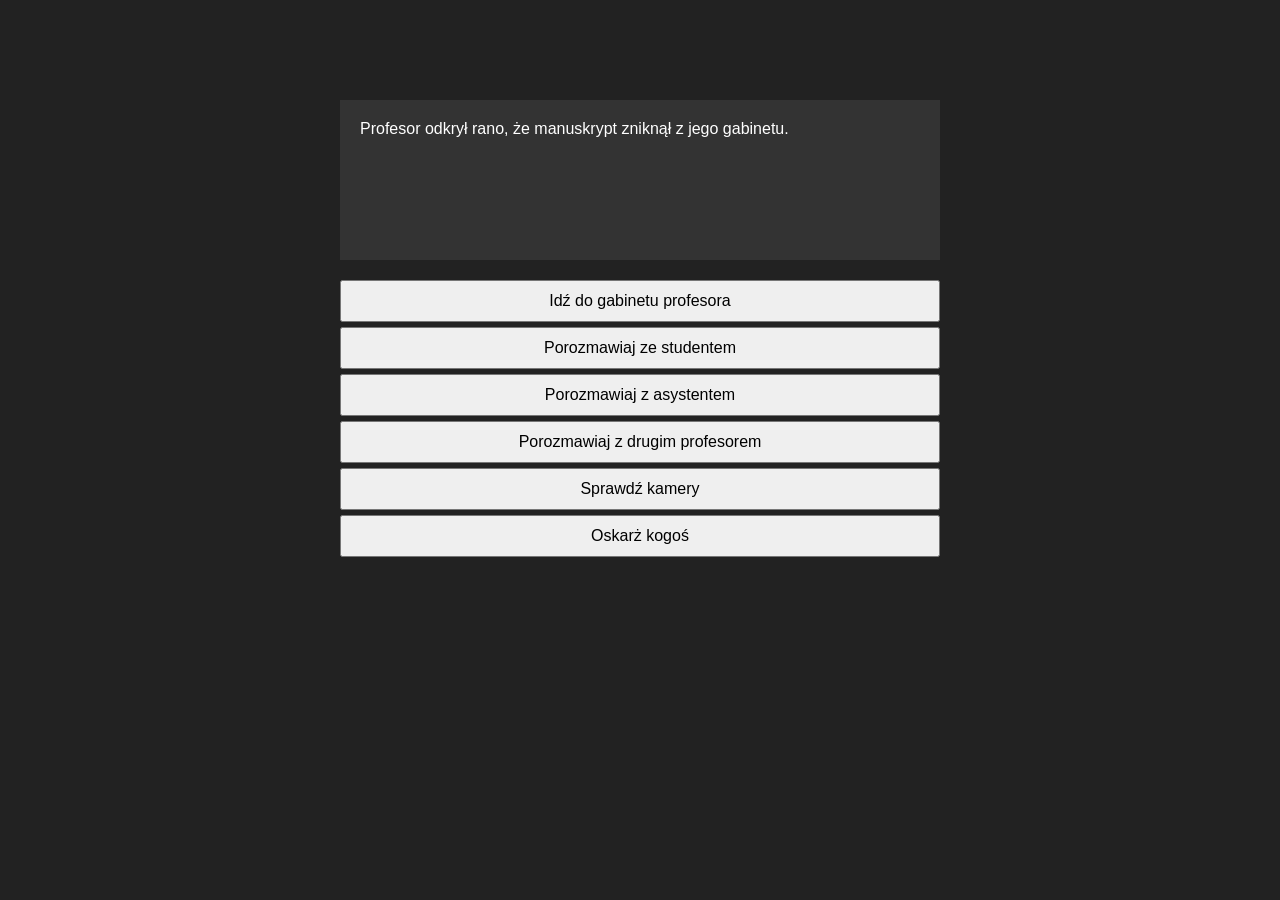
==== detective-game/index.html @ 31e4e5b7 "Add files via upload Adding files to the repository for the first time. A simple investigation basel" ====
﻿<!DOCTYPE html>
<html lang="ru">
<head>
<meta charset="UTF-8">
<title>Detective Game</title>
<link rel="stylesheet" href="style.css">
</head>

<body>

<div id="game">

    <div id="text">
        Здесь будет текст сцены
    </div>

    <div id="choices">
        <!-- сюда будут добавляться кнопки -->
    </div>

</div>

<script src="script.js"></script>

</body>
</html>
---- detective-game/style.css ----
﻿body{
    font-family: Arial;
    background:#222;
    color:white;
    display:flex;
    justify-content:center;
    margin-top:100px;
}

#game{
    width:600px;
}

#text{
    background:#333;
    padding:20px;
    margin-bottom:20px;
    min-height:120px;
}

button{
    display:block;
    margin:5px 0;
    padding:10px;
    width:100%;
    font-size:16px;
}
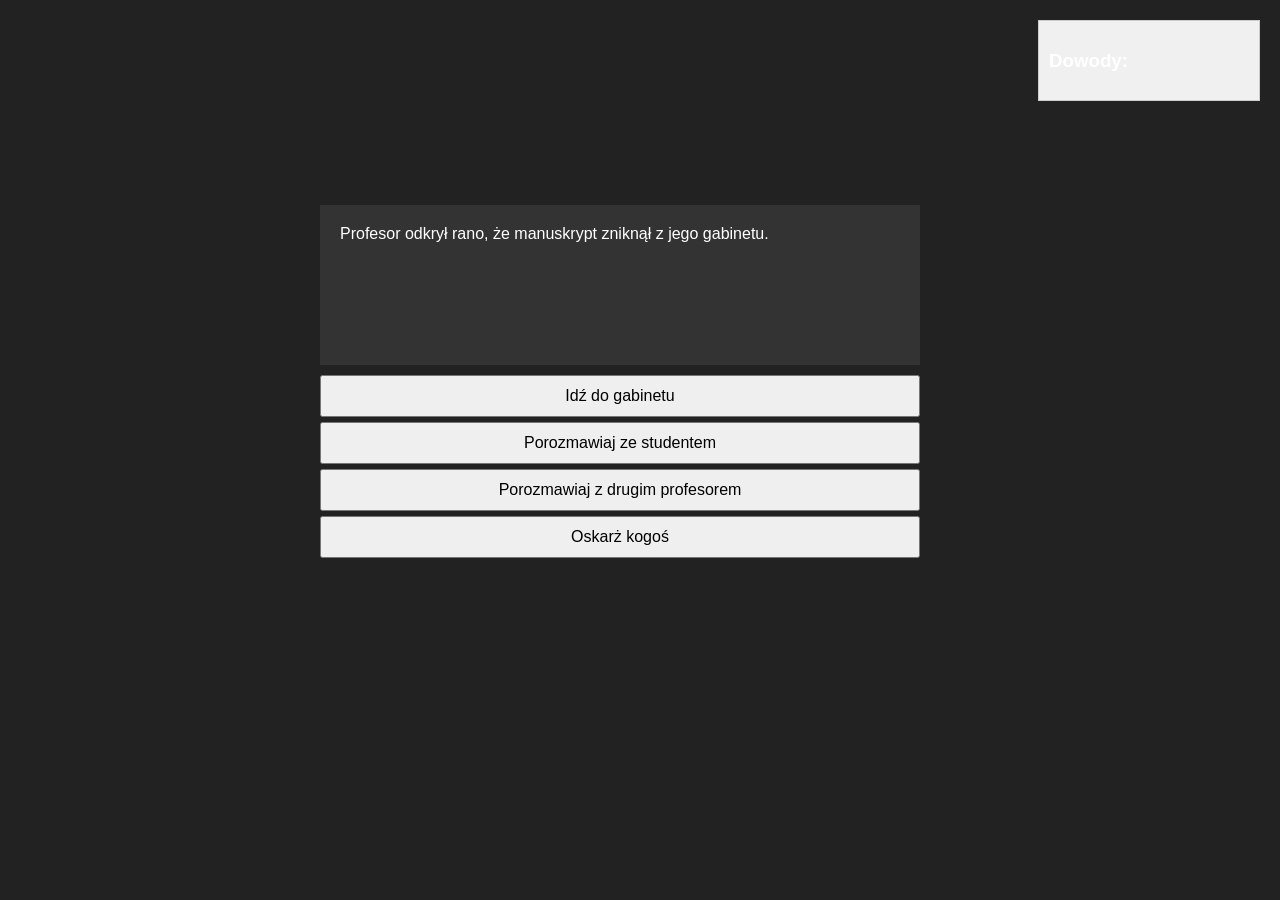
==== commit 422083f4: "Add files via upload Replaced static text with dialogue sequences. Each dialogue now consists of spe" ====
--- a/detective-game/index.html
+++ b/detective-game/index.html
@@ -10,14 +10,19 @@
 
 <div id="game">
 
-    <div id="text">
-        Здесь будет текст сцены
-    </div>
+    <div id="name"></div>
 
-    <div id="choices">
-        <!-- сюда будут добавляться кнопки -->
-    </div>
+    <div id="text"></div>
 
+    <div id="choices"></div>
+
+</div>
+
+<ul id="evidenceList"></ul>
+
+<div id="evidencePanel">
+    <h3>Dowody:</h3>
+    <ul id="evidenceList"></ul>
 </div>
 
 <script src="script.js"></script>
--- a/detective-game/style.css
+++ b/detective-game/style.css
@@ -7,15 +7,29 @@
     margin-top:100px;
 }
 
-#game{
-    width:600px;
+#game {
+    width: 600px;
+    margin: 100px auto;
 }
 
-#text{
-    background:#333;
-    padding:20px;
-    margin-bottom:20px;
-    min-height:120px;
+#name {
+    font-weight: bold;
+    margin-bottom: 5px;
+    color: #ffd700;
+    white-space: pre-wrap;
+}
+
+#text {
+    background: #333;
+    padding: 20px;
+    min-height: 120px;
+    margin-bottom: 10px;
+}
+
+button {
+    padding: 10px;
+    margin-top: 5px;
+    width: 100%;
 }
 
 button{
@@ -25,3 +39,16 @@
     width:100%;
     font-size:16px;
 }
+#evidencePanel {
+    position: fixed;
+    right: 20px;
+    top: 20px;
+    width: 200px;
+    background: #f0f0f0;
+    padding: 10px;
+    border: 1px solid #ccc;
+}
+
+    #evidencePanel ul {
+        padding-left: 20px;
+    }
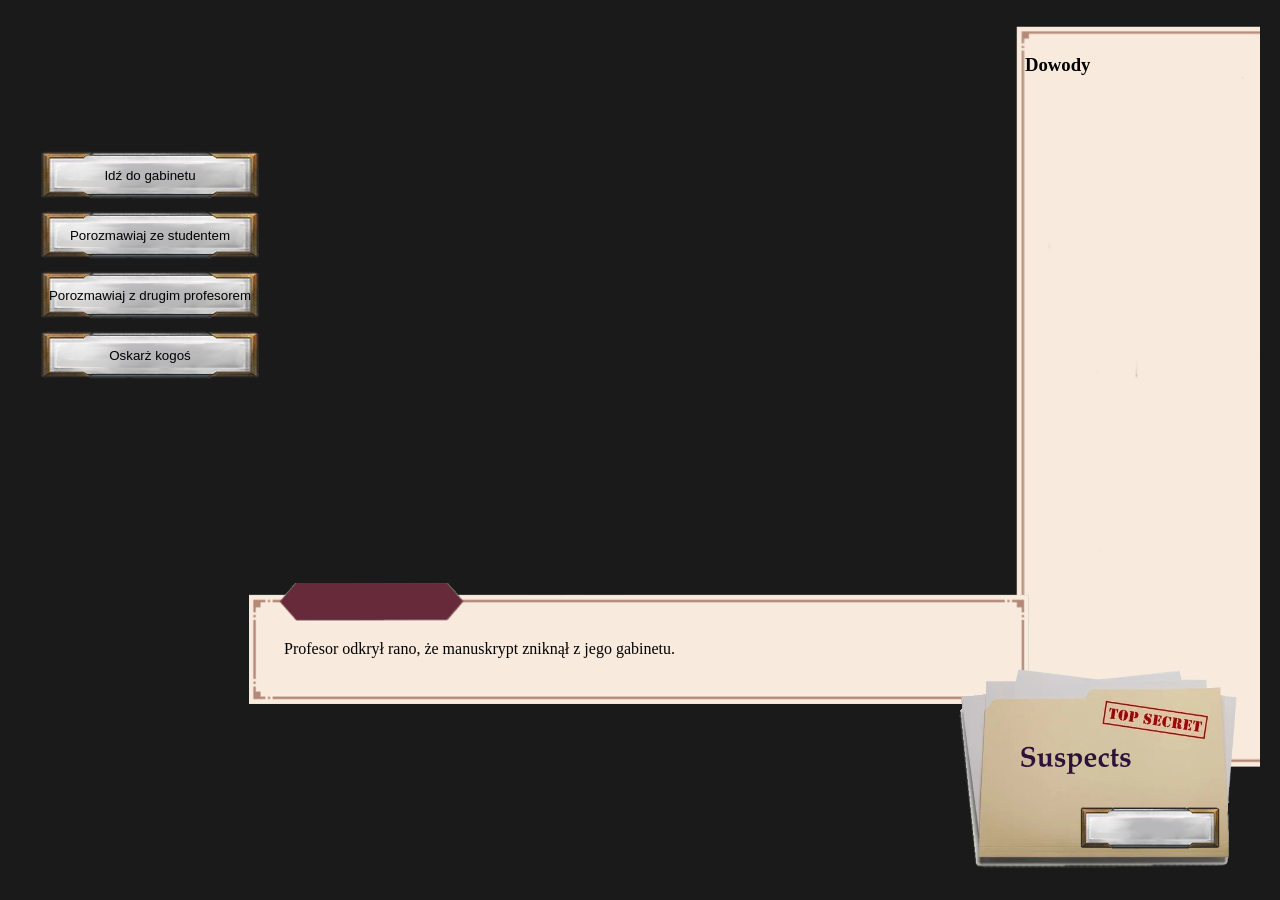
==== commit 3d35e4e9: "Add files via upload UI Layer Separation. Refactored interaction layer into two distinct containers:" ====
--- a/detective-game/index.html
+++ b/detective-game/index.html
@@ -1,34 +1,54 @@
 ﻿<!DOCTYPE html>
-<html lang="ru">
+<html lang="pl">
 <head>
 <meta charset="UTF-8">
-<title>Detective Game</title>
+<title>Detective VN</title>
 <link rel="stylesheet" href="style.css">
 </head>
-
 <body>
 
 <div id="game">
 
-    <div id="name"></div>
+    <!-- PANEL DOWODÓW -->
+    <div id="evidencePanel">
+        <h3>Dowody</h3>
+        <ul id="evidenceList"></ul>
+    </div>
 
-    <div id="text"></div>
+    <!-- КНОПКА БЛОКНОТА -->
+    <img id="notebookIMG" src="images/pd.png">
+    <img id="notebookBtn" src="images/bn.png">
+    
+    <!-- ЛЕВЫЕ КНОПКИ -->
+    <div id="leftChoices"></div>
 
-    <div id="choices"></div>
+    <!-- ДИАЛОГОВЫЕ КНОПКИ -->
+    <div id="dialogChoices"></div>
+
+    <!-- ДИАЛОГ -->
+    <div id="dialogBox">
+        <div id="name"></div>
+        <div id="text"></div>
+    </div>
+
+    <!-- ПАНЕЛЬ ПОДОЗРЕВАЕМЫХ -->
+    <div id="suspectsPanel" class="hidden">
+
+        <div id="suspectsContent">
+            <img src="images/sus1.png">
+            <img src="images/sus2.png">
+            <img src="images/sus3.png">
+            <img src="images/sus4.png">
+        </div>
+
+        <button id="closeSuspects">Zamknij</button>
+
+    </div>
 
 </div>
 
-<ul id="evidenceList"></ul>
-
-<div id="evidencePanel">
-    <h3>Dowody:</h3>
-    <ul id="evidenceList"></ul>
-</div>
-
 <script src="script.js"></script>
-
 </body>
 </html>
 
 
-
--- a/detective-game/style.css
+++ b/detective-game/style.css
@@ -1,54 +1,166 @@
-﻿body{
-    font-family: Arial;
-    background:#222;
-    color:white;
-    display:flex;
-    justify-content:center;
-    margin-top:100px;
+﻿@font-face {
+    font-family: "XTypewriter-Regular";
+    src: url("fonts/XTypewriter-Regular.ttf");
+}
+@font-face {
+    font-family: "friendlyscribbles";
+    src: url("fonts/friendlyscribbles.ttf");
+}
+body {
+    margin: 0;
+    font-family: "XTypewriter-Regular";
+    background: #1a1a1a;
+    color: white;
 }
 
 #game {
-    width: 600px;
-    margin: 100px auto;
+    position: relative;
+    width: 100%;
+    height: 100vh;
+}
+
+#evidencePanel {
+    position: absolute;
+    right: 20px;
+    top: 20px;
+    width: 220px;
+    height: 80%;
+    background: url("images/ave.png");
+    background-size: cover;
+    padding: 15px;
+    color: black;
+    overflow: auto;
+}
+
+#notebookBtn {
+    font-family: "XTypewriter-Regular", Arial;
+    position: absolute;
+    bottom: 50px;
+    right: 60px;
+    width: 140px;
+    height: auto;
+
+    cursor: pointer;
+    z-index: 2000;
+}
+
+#leftChoices {
+    font-family: "XTypewriter-Regular", Arial;
+    position: absolute;
+    left: 40px;
+    top: 150px;
+    width: 220px;
+    display: flex;
+    flex-direction: column;
+    gap: 10px;
+}
+
+#dialogChoices {
+    position: absolute;
+    background: url("images/bn.png");
+    bottom: 140px;
+    left: 73%;
+    transform: translateX(-50%);
+}
+
+
+.leftBtn {
+    font-family: "XTypewriter-Regular", Arial;
+    height: 50px;
+    background: url("images/bn.png");
+    background-size: 100% 100%;
+    border: none;
+    color: black;
+    cursor: pointer;
+}
+
+.dialogBtn {
+    font-family: "XTypewriter-Regular", Arial;
+    height: 60px;
+    background: url("images/bn.png");
+    background-size: 100% 100%;
+    border: none;
+    color: black;
+    cursor: pointer;
+}
+
+#dialogBox {
+    position: absolute;
+    top: 580px;
+    left: 50%;
+    transform: translateX(-50%);
+    width: 792px;
+    height: 131px;
+    background: url("images/dialog.png");
+    background-size: cover;
+    position: relative;
 }
 
 #name {
-    font-weight: bold;
-    margin-bottom: 5px;
+    position: absolute;
+    top: 10px;
+    left: 60px;
     color: #ffd700;
+}
+
+#text {
+    position: absolute;
+    top: 60px;
+    left: 40px;
+    right: 40px;
+    color: black;
     white-space: pre-wrap;
 }
 
-#text {
-    background: #333;
+#suspectsPanel {
+    position: absolute;
+    flex-direction: column;
+    top: 50%;
+    left: 50%;
+    transform: translate(-50%, -50%);
+    width: 800px;
+    height: auto;
+    background: url("images/pd3.png");
+    background-size: 100% 100%;
+    background-repeat: no-repeat;
     padding: 20px;
-    min-height: 120px;
-    margin-bottom: 10px;
+    z-index: 1000;
 }
 
-button {
-    padding: 10px;
-    margin-top: 5px;
-    width: 100%;
+.hidden {
+    display: none;
 }
 
-button{
-    display:block;
-    margin:5px 0;
-    padding:10px;
-    width:100%;
-    font-size:16px;
-}
-#evidencePanel {
-    position: fixed;
-    right: 20px;
-    top: 20px;
-    width: 200px;
-    background: #f0f0f0;
-    padding: 10px;
-    border: 1px solid #ccc;
+#suspectsContent {
+    display: grid;
+    grid-template-columns: 1fr 1fr;
+    gap: 10px;
 }
 
-    #evidencePanel ul {
-        padding-left: 20px;
-    }+    #suspectsContent img {
+        width: 100%;
+    }
+#closeSuspects {
+    font-family: "XTypewriter-Regular", Arial;
+    position: relative;
+    height: 50px;
+    width: 100px;
+    background: url("images/bn.png");
+    bottom: 30px;
+    left: 20px;
+    background-size: 100% 100%;
+    border: none;
+    color: black;
+    cursor: pointer;
+    margin-top: 10px;
+}
+#notebookIMG {
+    position: absolute;
+    bottom: 20px;
+    right: 0px;
+
+    width: 350px;
+    height: auto;
+
+    z-index: 2000;
+}
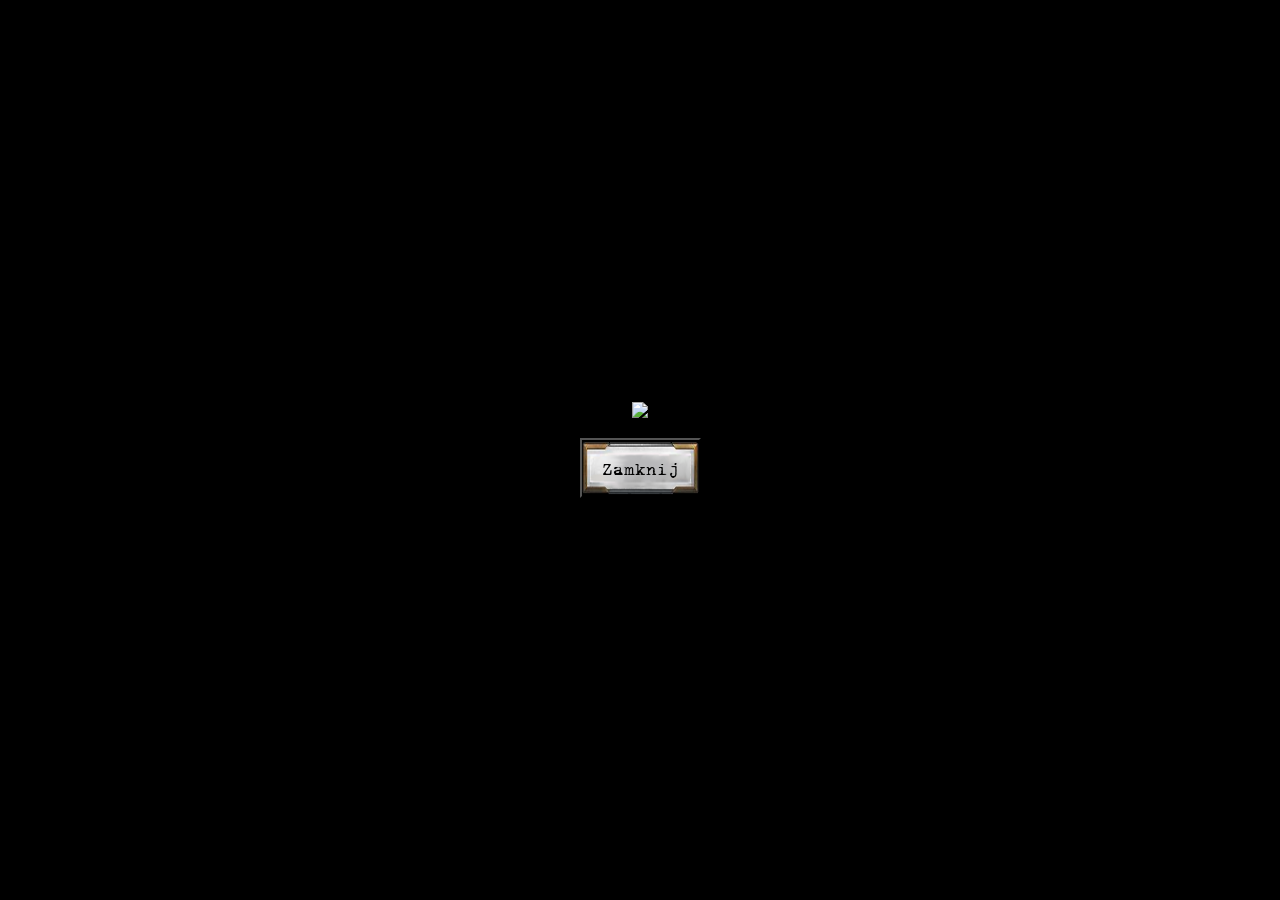
==== commit 147b548b: "Add files via upload Game logic was extended with a focus on conditional progression and state-drive" ====
--- a/detective-game/index.html
+++ b/detective-game/index.html
@@ -8,30 +8,32 @@
 <body>
 
 <div id="game">
+    <div id="introScreen">
 
+        <img src="images/sr.png" id="introImage">
+
+        <button id="startGameBtn">Zamknij</button>
+
+    </div>
     <!-- PANEL DOWODÓW -->
     <div id="evidencePanel">
         <h3>Dowody</h3>
         <ul id="evidenceList"></ul>
     </div>
 
-    <!-- КНОПКА БЛОКНОТА -->
     <img id="notebookIMG" src="images/pd.png">
     <img id="notebookBtn" src="images/bn.png">
     
-    <!-- ЛЕВЫЕ КНОПКИ -->
+    <img id="pintableIMG" src="images/ds.png">
     <div id="leftChoices"></div>
-
-    <!-- ДИАЛОГОВЫЕ КНОПКИ -->
+    
     <div id="dialogChoices"></div>
 
-    <!-- ДИАЛОГ -->
     <div id="dialogBox">
         <div id="name"></div>
         <div id="text"></div>
     </div>
 
-    <!-- ПАНЕЛЬ ПОДОЗРЕВАЕМЫХ -->
     <div id="suspectsPanel" class="hidden">
 
         <div id="suspectsContent">
--- a/detective-game/style.css
+++ b/detective-game/style.css
@@ -49,10 +49,11 @@
     position: absolute;
     left: 40px;
     top: 150px;
-    width: 220px;
+    width: 268px;
     display: flex;
     flex-direction: column;
     gap: 10px;
+    z-index: 10;
 }
 
 #dialogChoices {
@@ -63,11 +64,10 @@
     transform: translateX(-50%);
 }
 
-
 .leftBtn {
     font-family: "XTypewriter-Regular", Arial;
     height: 50px;
-    background: url("images/bn.png");
+    background: url("images/bnh.png");
     background-size: 100% 100%;
     border: none;
     color: black;
@@ -163,4 +163,42 @@
     height: auto;
 
     z-index: 2000;
+}
+
+#pintableIMG {
+    position: absolute;
+    top: 5px;
+    left: 0px;
+    width: 345px;
+    height: auto;
+    z-index: 1;
+}
+#introScreen {
+    position: absolute;
+    top: 0;
+    left: 0;
+    width: 100%;
+    height: 100%;
+    background: black;
+    display: flex;
+    justify-content: center;
+    align-items: center;
+    flex-direction: column;
+    z-index: 5000;
+}
+
+#introImage {
+    max-width: 90%;
+    max-height: 80%;
+}
+
+#startGameBtn {
+    font-family: "XTypewriter-Regular", Arial;
+    height: 60px;
+    background: url("images/bn.png");
+    margin-top: 20px;
+    padding: 10px 20px;
+    background-size: 100% 100%;
+    font-size: 18px;
+    cursor: pointer;
 }
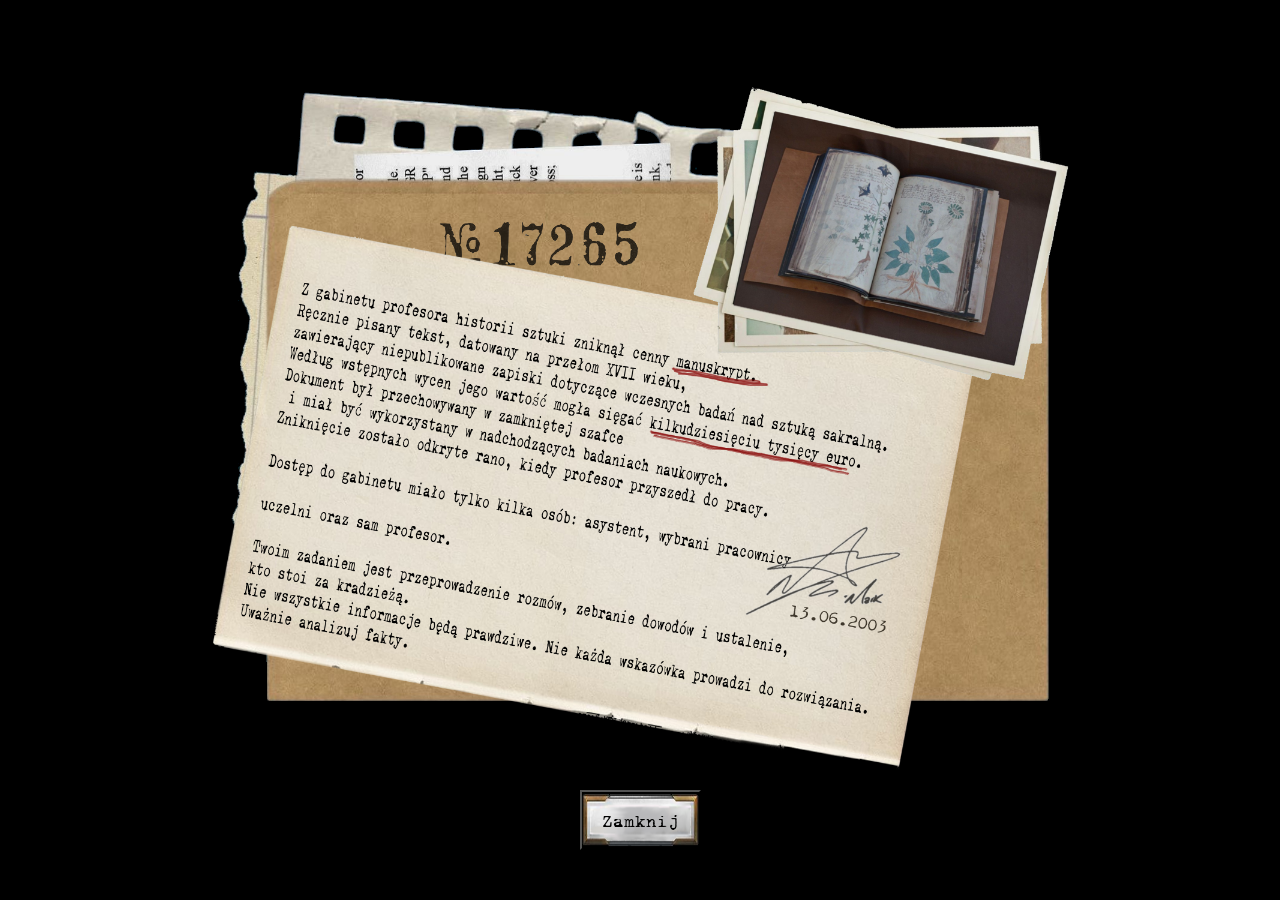
==== commit 9a70f417: "Add files via upload Today I worked on improving the dialogue system and overall structure of my det" ====
--- a/detective-game/index.html
+++ b/detective-game/index.html
@@ -4,6 +4,10 @@
 <meta charset="UTF-8">
 <title>Detective VN</title>
 <link rel="stylesheet" href="style.css">
+<script src="interrogations.js" defer></script>
+<script src="scenes.js" defer></script>
+<script src="script.js" defer></script>
+
 </head>
 <body>
 
@@ -28,7 +32,10 @@
     <div id="leftChoices"></div>
     
     <div id="dialogChoices"></div>
-
+    <div id="characters">
+        <img id="detective" src="images/gd.png">
+        <img id="suspect">
+    </div>
     <div id="dialogBox">
         <div id="name"></div>
         <div id="text"></div>
@@ -36,20 +43,41 @@
 
     <div id="suspectsPanel" class="hidden">
 
-        <div id="suspectsContent">
-            <img src="images/sus1.png">
-            <img src="images/sus2.png">
-            <img src="images/sus3.png">
-            <img src="images/sus4.png">
-        </div>
+    <div id="suspectsContent">
 
-        <button id="closeSuspects">Zamknij</button>
+    <div class="suspect">
+        <img src="images/sus1.png">
+        <button class="leftBtn" onclick="accuse('student')">Oskarżyć</button>
+    </div>
 
+    <div class="suspect">
+        <img src="images/sus2.png">
+        <button class="leftBtn" onclick="accuse('assistant')">Oskarżyć</button>
+    </div>
+
+    <div class="suspect">
+        <img src="images/sus3.png">
+        <button class="leftBtn" onclick="accuse('professor2')">Oskarżyć</button>
+    </div>
+
+    <div class="suspect">
+        <img src="images/sus4.png">
+        <button class="leftBtn">???</button>
     </div>
 
 </div>
 
-<script src="script.js"></script>
+    <button id="closeSuspects">Zamknij</button>
+</div>
+
+<!-- ВНЕ панели -->
+<div id="endingScreen" class="hidden">
+    <div id="endingText"></div>
+    <button onclick="location.reload()">Zagraj ponownie</button>
+</div>
+
+</div>
+
 </body>
 </html>
 
--- a/detective-game/style.css
+++ b/detective-game/style.css
@@ -14,9 +14,11 @@
 }
 
 #game {
-    position: relative;
     width: 100%;
     height: 100vh;
+    background-size: cover;
+    background-position: center;
+    background-repeat: no-repeat;
 }
 
 #evidencePanel {
@@ -48,7 +50,7 @@
     font-family: "XTypewriter-Regular", Arial;
     position: absolute;
     left: 40px;
-    top: 150px;
+    top: 60px;
     width: 268px;
     display: flex;
     flex-direction: column;
@@ -60,6 +62,7 @@
     position: absolute;
     background: url("images/bn.png");
     bottom: 140px;
+    z-index: 6;
     left: 73%;
     transform: translateX(-50%);
 }
@@ -130,7 +133,16 @@
 .hidden {
     display: none;
 }
-
+.suspect {
+    display: flex;
+    flex-direction: column;
+    align-items: center;
+}
+
+    .suspect button {
+        margin-top: 5px;
+        width: 120px;
+    }
 #suspectsContent {
     display: grid;
     grid-template-columns: 1fr 1fr;
@@ -201,4 +213,44 @@
     background-size: 100% 100%;
     font-size: 18px;
     cursor: pointer;
+}
+#endingScreen {
+    position: absolute;
+    top: 0;
+    left: 0;
+    width: 100%;
+    height: 100%;
+    background: black;
+    color: white;
+    display: flex;
+    flex-direction: column;
+    justify-content: center;
+    align-items: center;
+    font-size: 24px;
+}
+
+.hidden {
+    display: none !important;
+}
+#characters {
+    position: absolute;
+    bottom: 0px; /* прямо над диалогом */
+    width: 100%;
+    height: 650px;
+    pointer-events: none;
+    z-index: 0;
+}
+
+#detective {
+    position: absolute;
+    left: 360px;
+    bottom: 0;
+    height: 100%;
+}
+
+#suspect {
+    position: absolute;
+    right: 350px;
+    bottom: 0;
+    height: 100%;
 }
